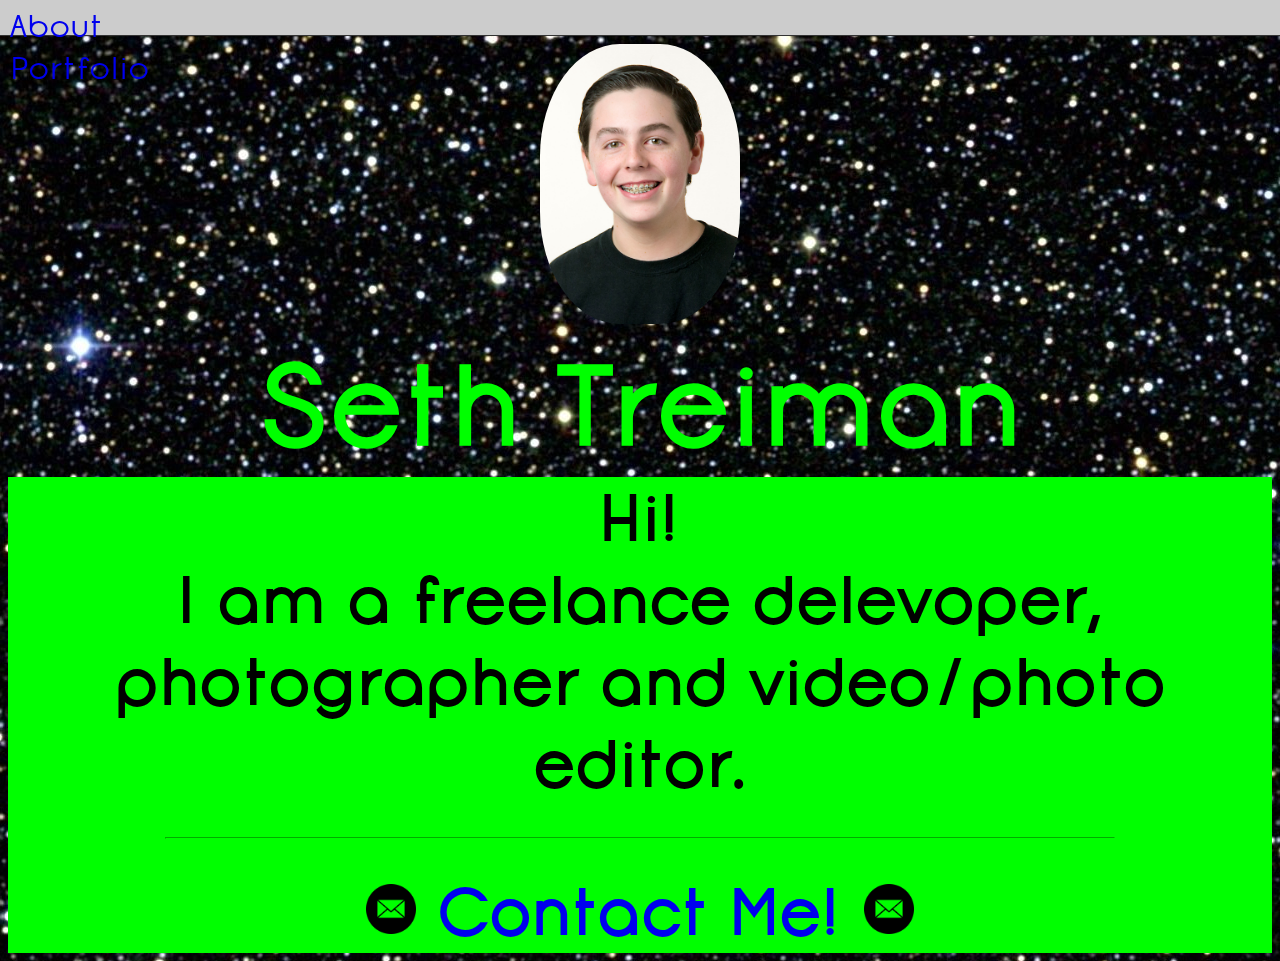
==== index.html @ d7cacbf1 "idek" ====
<body>


  <Title>Seth Treiman </Title>
   <head>
 <link rel="stylesheet" type="text/css" href="style.css">
   </head>
<div class="selector">
  <a href="tabs/About/body.html">About</a>
  &emsp; &emsp;&emsp;&emsp;&emsp;&emsp;&emsp;&emsp;&emsp;&emsp;&emsp;&emsp;&emsp;&emsp;&emsp;&emsp;&emsp;&emsp;&nbsp;&emsp;&emsp;&emsp;&emsp;&emsp;&emsp;&emsp;&emsp;&emsp;&emsp;&emsp;&emsp;&emsp;&emsp;&ensp;&ensp;&ensp;&ensp;&ensp;&ensp;&ensp;&ensp;
      <a href="tabs/Portfolio/index.html">Portfolio</a>



</div>


<br>
</br>
      <img id="propic" src="resources/me.JPG">
<h1> Seth Treiman </h1>

 <p1> <div class="boxed"> Hi! <br> I am a freelance delevoper, photographer and video/photo editor. </p1>

<!--
<a href="https://goo.gl/z1agGy" target="_blank">
      <img src="resources/instagram.png" alt="Instagram" style="width:200px;height:200px;border:0">

<a href="https://goo.gl/Dmdn8X" target="_blank">
      <img src="resources/twitter.png" alt="Twitter" style="width:200px;height:200px;border:0"> </a>

<img id="sc" src="resources/snapcode.png" style="width:200px;height:200px;border:0">

<a href="https://goo.gl/J4RLiq" target="_blank">
      <img src="resources/youtube.png" alt="Youtube" style="width:200px;height:200px;border:0">  </a>

<a href="https://goo.gl/rFBRxg" target="_blank">
      <img src="resources/facebook.png" alt="Facebook" style="width:200px;height:200px;border:0">  </a>
-->

    <hr>
    <p2><a href="http://goo.gl/forms/no0Dqxy22S" target="_blank">
      <img id="contact" src="resources/email.png" alt="Contact" style="width:50px;height:50px;border:0">  </a>

<a href="http://goo.gl/forms/no0Dqxy22S">Contact Me!</a>

      <a href="http://goo.gl/forms/no0Dqxy22S" target="_blank">
      <img id="contact" src="resources/email.png" alt="Contact" style="width:50px;height:50px;border:0">  </a>    </p2>



 </div>




</body>
---- style.css ----
a {text-decoration: none;}

     @font-face {
    font-family: 'name'; /*a name to be used later*/
    src: url('resources/newfont.ttf'); /*URL to font*/
}









.selector
{

    position: fixed;
    font-family: 'name';
    font-size: 200%;
    width: 100%;
    height: 25px;
    top: 0;
    left: 0;
    padding: 5px 10px; /* some styling, please note overall height of the object will be 35px due to 5px padding on top/bottom. */
    background: #ccc; /* some styling */
    border-bottom: 1px solid #333; /* some styling */
}


       .boxed {
         background-color: #00FF00;
         margin-left: auto;
         margin-right: auto;
         font-family: 'name';
        }



h1 {
     margin-top:.1em;
     margin-bottom:0em;
     color: #00FF00;
      font-family: 'name';
       text-align: center;
        font-size: 700%;
       font-weight: bold;

}

body {

     background-image: url("resources/stars-06.jpg");

}

p1
{
      margin-top:0em;
     text-align: center;
     font-family: 'name';
     font-size: 400%;
     font-weight: bold;
     color: black;
}
p2 {

    text-align:center;
     font-family: 'name';
     font-size: 100%;
     font-weight: bold;
     color: black;

}

#propic{
      margin-bottom:0em;
      display: block;
    margin-left: auto;
    margin-right: auto;
        width: 200px;
    border-radius: 40%;
}

#contact{
    margin-left: auto;
    margin-right: auto;
    width: 6em
}

hr {
  border-color: #00ff00;
  width: 75%;
  size: 10;

}
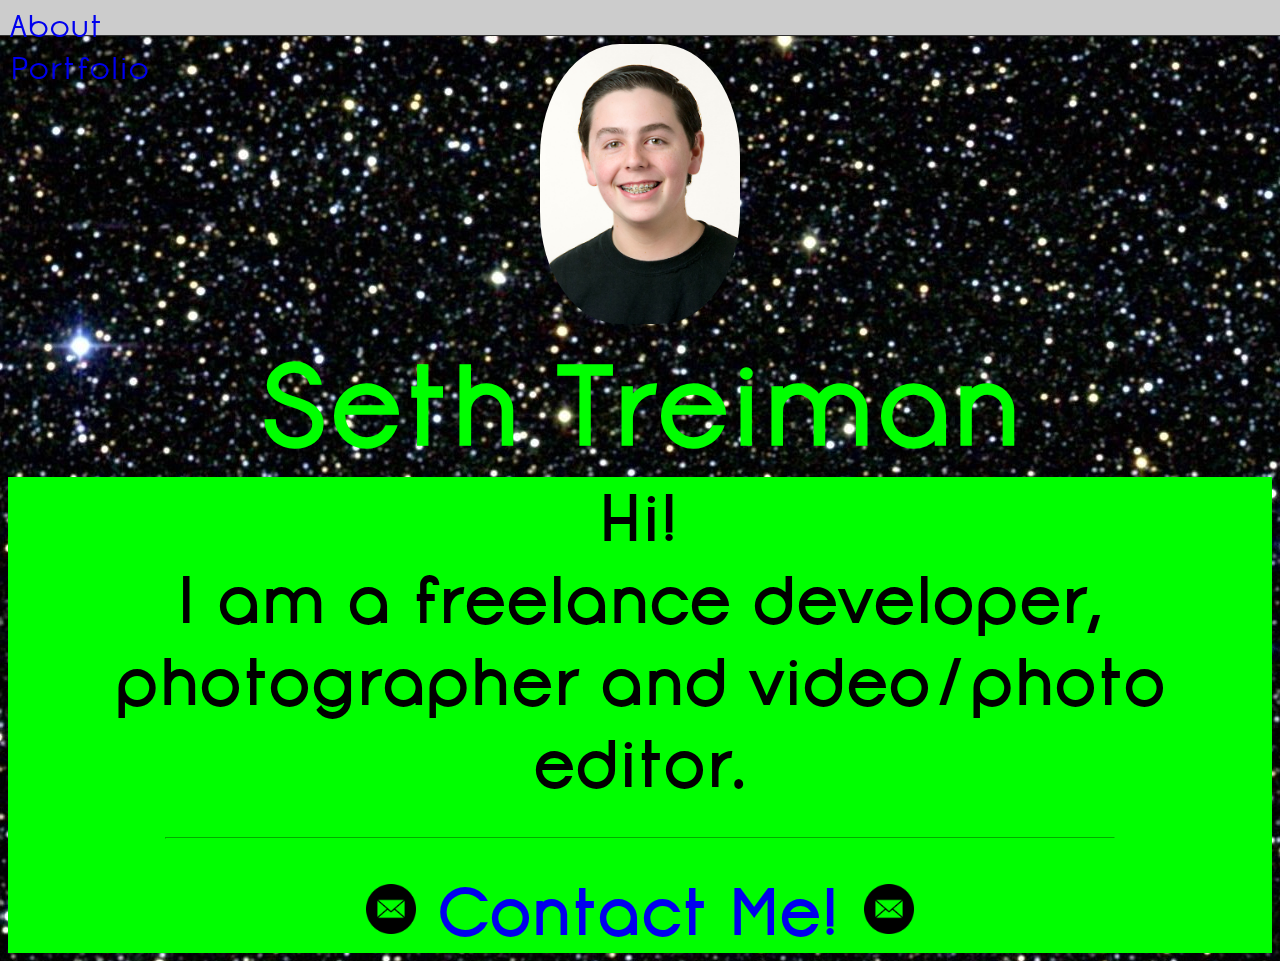
==== commit 9b1180c8: "thanks michael" ====
--- a/index.html
+++ b/index.html
@@ -6,9 +6,11 @@
  <link rel="stylesheet" type="text/css" href="style.css">
    </head>
 <div class="selector">
+
   <a href="tabs/About/body.html">About</a>
   &emsp; &emsp;&emsp;&emsp;&emsp;&emsp;&emsp;&emsp;&emsp;&emsp;&emsp;&emsp;&emsp;&emsp;&emsp;&emsp;&emsp;&emsp;&nbsp;&emsp;&emsp;&emsp;&emsp;&emsp;&emsp;&emsp;&emsp;&emsp;&emsp;&emsp;&emsp;&emsp;&emsp;&ensp;&ensp;&ensp;&ensp;&ensp;&ensp;&ensp;&ensp;
       <a href="tabs/Portfolio/index.html">Portfolio</a>
+
 
 
 
@@ -20,7 +22,7 @@
       <img id="propic" src="resources/me.JPG">
 <h1> Seth Treiman </h1>
 
- <p1> <div class="boxed"> Hi! <br> I am a freelance delevoper, photographer and video/photo editor. </p1>
+ <p1> <div class="boxed"> Hi! <br> I am a freelance developer, photographer and video/photo editor. </p1>
 
 <!--
 <a href="https://goo.gl/z1agGy" target="_blank">
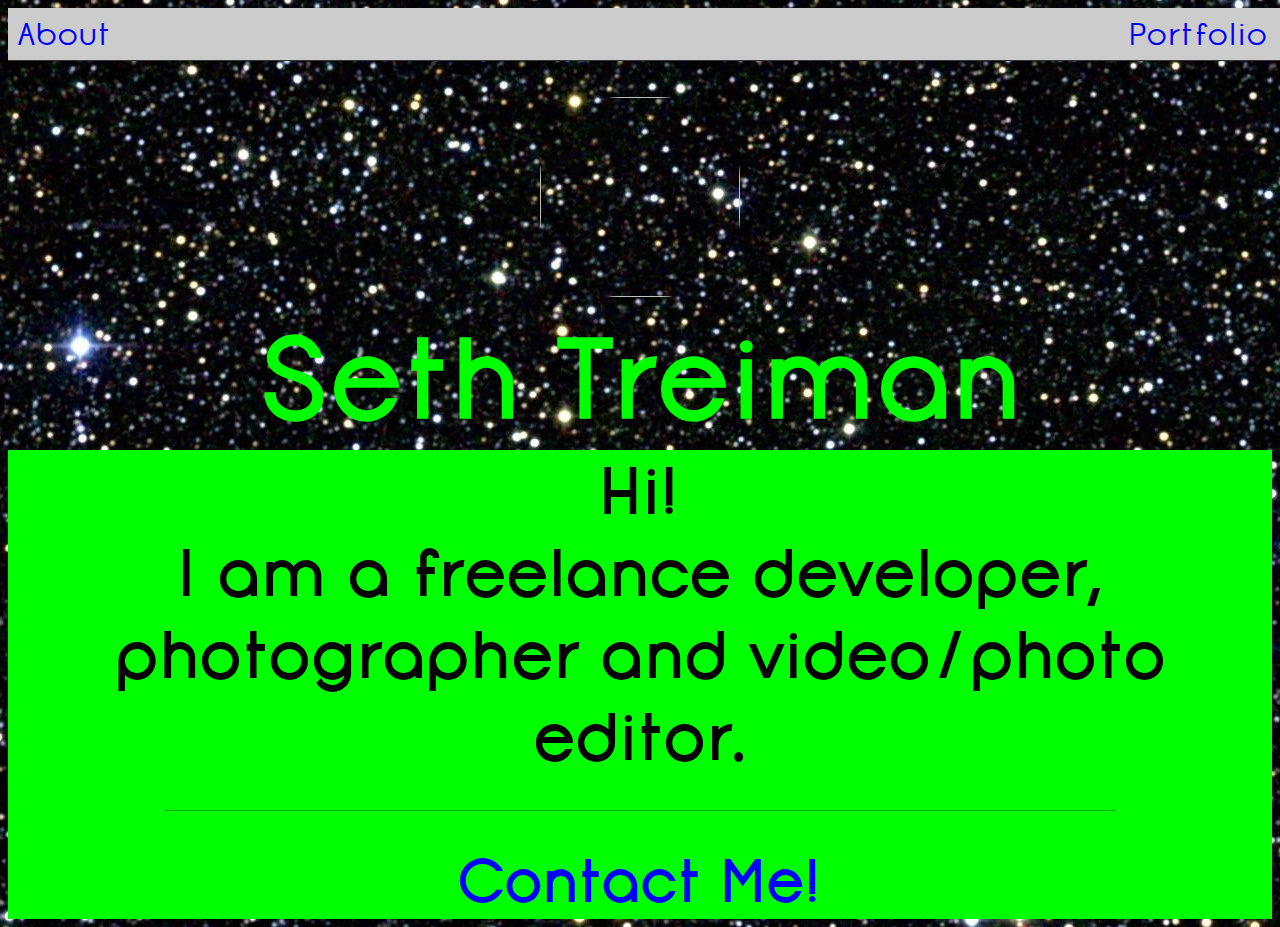
==== commit 90fa9494: "finished about and home page. Fixed the header issue! Also I set up the files for the portfolio page" ====
--- a/index.html
+++ b/index.html
@@ -7,9 +7,13 @@
    </head>
 <div class="selector">
 
-  <a href="tabs/About/body.html">About</a>
-  &emsp; &emsp;&emsp;&emsp;&emsp;&emsp;&emsp;&emsp;&emsp;&emsp;&emsp;&emsp;&emsp;&emsp;&emsp;&emsp;&emsp;&emsp;&nbsp;&emsp;&emsp;&emsp;&emsp;&emsp;&emsp;&emsp;&emsp;&emsp;&emsp;&emsp;&emsp;&emsp;&emsp;&ensp;&ensp;&ensp;&ensp;&ensp;&ensp;&ensp;&ensp;
-      <a href="tabs/Portfolio/index.html">Portfolio</a>
+
+      <a style="text-decoration:none; color:blue;" href="tabs/About/index.html">About</a>
+
+
+
+
+      <a style="text-decoration:none; color:blue; float:right; margin-right:15px;" href="tabs/Portfolio/index.html">Portfolio</a>
 
 
 
@@ -41,13 +45,11 @@
 -->
 
     <hr>
-    <p2><a href="http://goo.gl/forms/no0Dqxy22S" target="_blank">
-      <img id="contact" src="resources/email.png" alt="Contact" style="width:50px;height:50px;border:0">  </a>
+    <p2>
 
-<a href="http://goo.gl/forms/no0Dqxy22S">Contact Me!</a>
+<a style="text-decoration:none; color:blue; font-size:90%;" href="http://goo.gl/forms/no0Dqxy22S">Contact Me!</a>
 
-      <a href="http://goo.gl/forms/no0Dqxy22S" target="_blank">
-      <img id="contact" src="resources/email.png" alt="Contact" style="width:50px;height:50px;border:0">  </a>    </p2>
+   </p2>
 
 
 
--- a/style.css
+++ b/style.css
@@ -1,4 +1,5 @@
    a {text-decoration: none;}
+
 
      @font-face {
     font-family: 'name'; /*a name to be used later*/
@@ -8,15 +9,18 @@
 
 
 
-
+a:visited
+{
+color: blue;
+}
 
 
 
 
 .selector
 {
-
-    position: fixed;
+    display:table;
+    position: top;
     font-family: 'name';
     font-size: 200%;
     width: 100%;
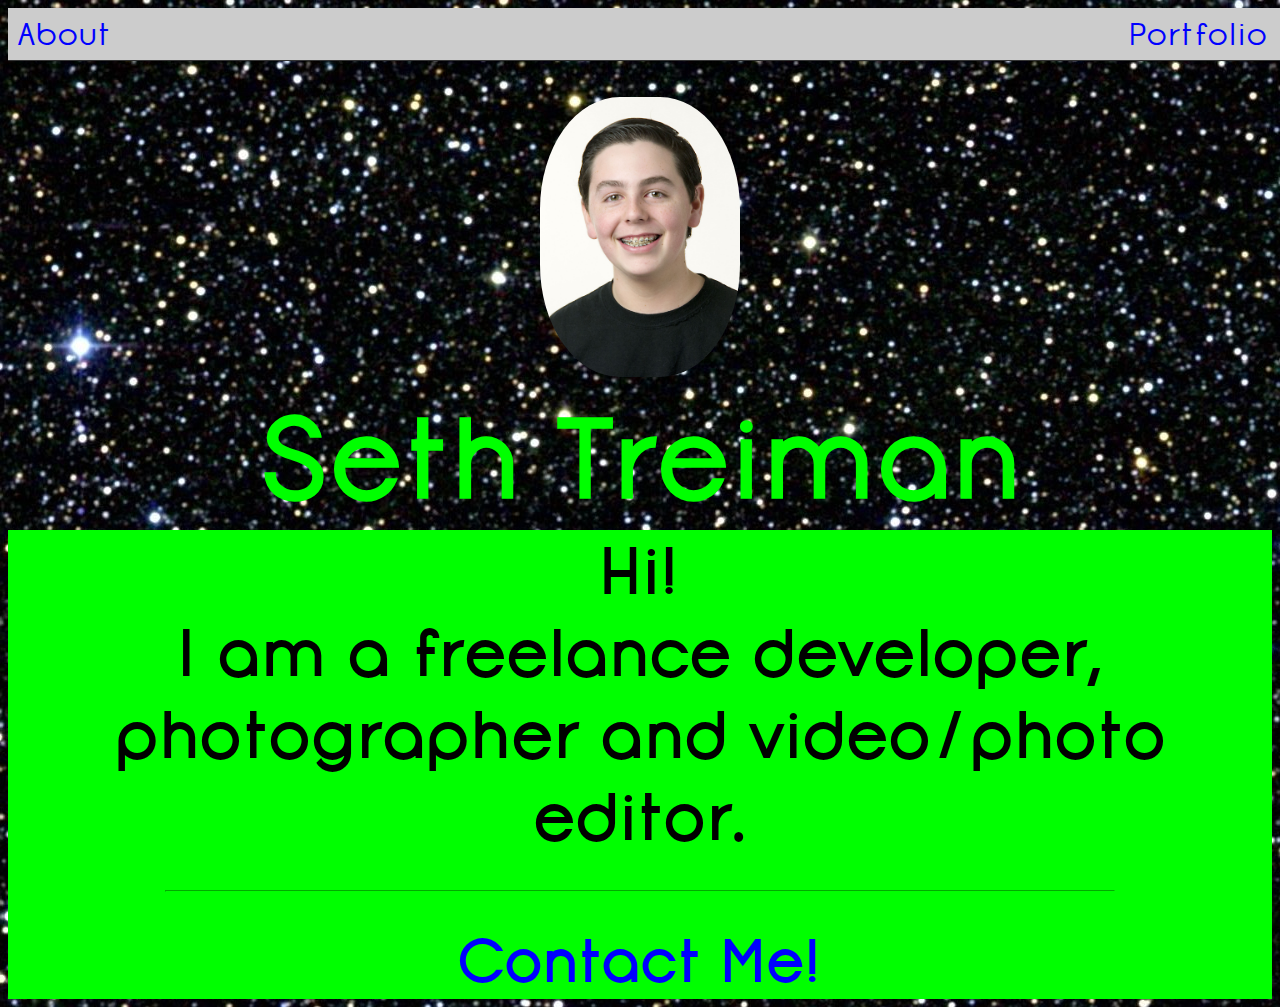
==== commit 779ba9a8: "fixes picture" ====
--- a/index.html
+++ b/index.html
@@ -23,7 +23,7 @@
 
 <br>
 </br>
-      <img id="propic" src="resources/me.JPG">
+      <img id="propic" src="resources/propic.jpg">
 <h1> Seth Treiman </h1>
 
  <p1> <div class="boxed"> Hi! <br> I am a freelance developer, photographer and video/photo editor. </p1>
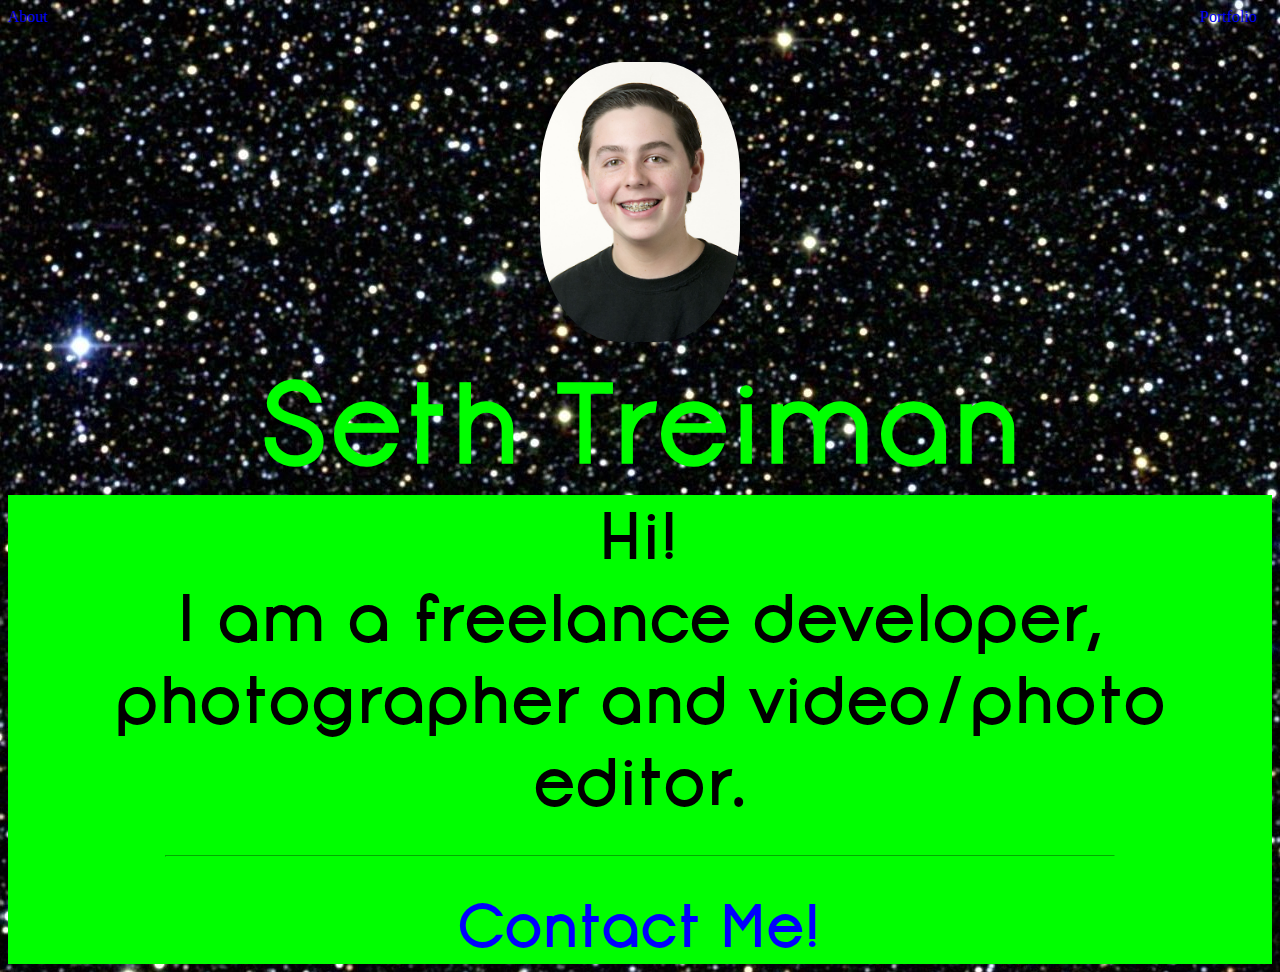
==== commit 7381a42c: "let's try something" ====
--- a/index.html
+++ b/index.html
@@ -8,12 +8,9 @@
 <div class="selector">
 
 
-      <a style="text-decoration:none; color:blue;" href="tabs/About/index.html">About</a>
+      <a href="tabs/About/index.html">About</a>
 
-
-
-
-      <a style="text-decoration:none; color:blue; float:right; margin-right:15px;" href="tabs/Portfolio/index.html">Portfolio</a>
+      <a style=" float:right; margin-right:15px;" href="tabs/Portfolio/index.html">Portfolio</a>
 
 
 
--- a/style.css
+++ b/style.css
@@ -17,20 +17,6 @@
 
 
 
-.selector
-{
-    display:table;
-    position: top;
-    font-family: 'name';
-    font-size: 200%;
-    width: 100%;
-    height: 25px;
-    top: 0;
-    left: 0;
-    padding: 5px 10px; /* some styling, please note overall height of the object will be 35px due to 5px padding on top/bottom. */
-    background: #ccc; /* some styling */
-    border-bottom: 1px solid #333; /* some styling */
-}
 
 
        .boxed {
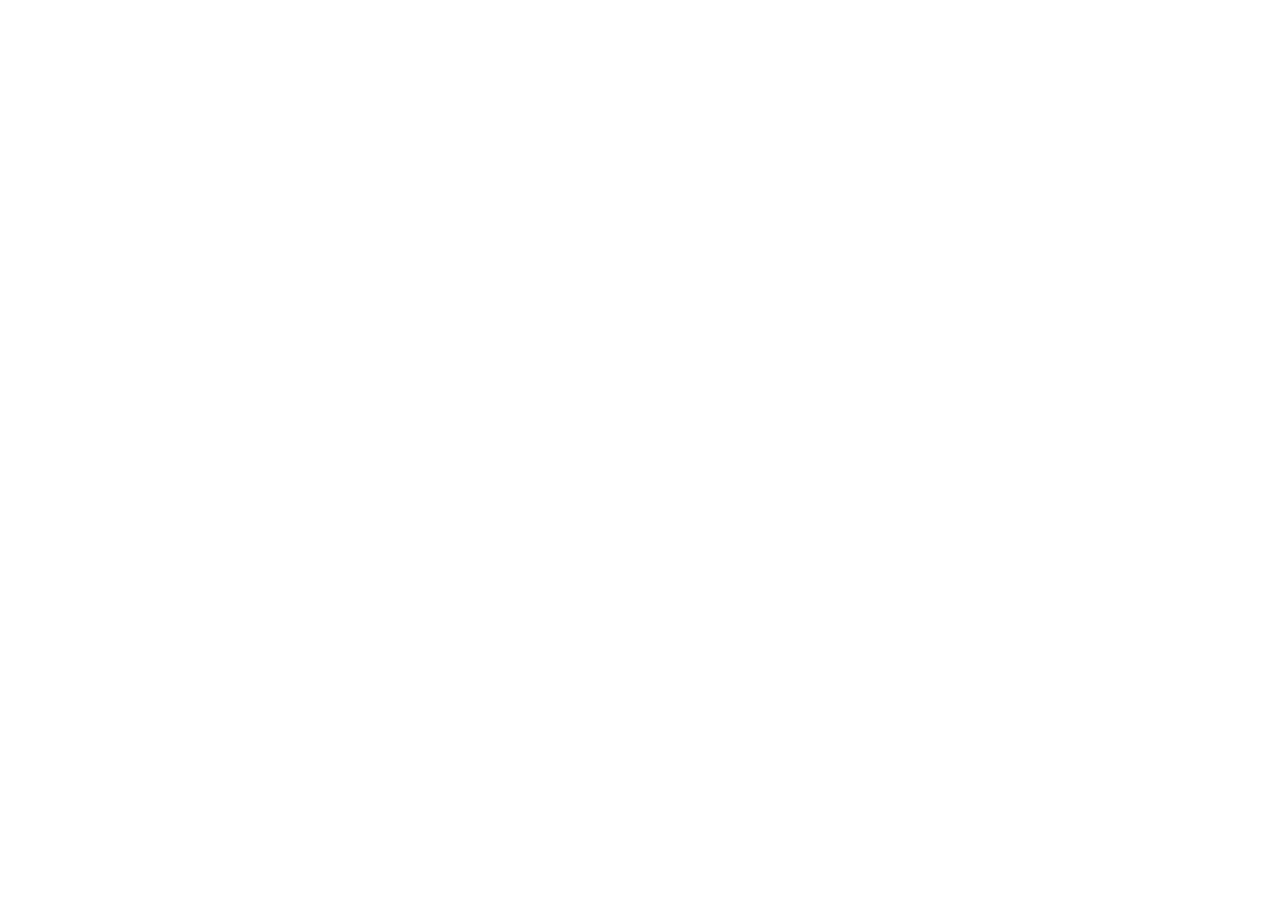
==== commit 41baff3b: "Temporarily disable site and redirect to treitunes" ====
--- a/index.html
+++ b/index.html
@@ -1,10 +1,19 @@
+<body>
+  <head>
+    <meta http-equiv="refresh" content="0; URL='https://sethtrei.github.io/treitunes/'" />
+  </head>
+</body>
+
+<!--
 <body>
 
 
   <Title>Seth Treiman </Title>
    <head>
+     <meta http-equiv="refresh" content="0; URL='https://sethtrei.github.io/treitunes/'" />
  <link rel="stylesheet" type="text/css" href="style.css">
    </head>
+
 <div class="selector">
 
 
@@ -39,7 +48,7 @@
 
 <a href="https://goo.gl/rFBRxg" target="_blank">
       <img src="resources/facebook.png" alt="Facebook" style="width:200px;height:200px;border:0">  </a>
--->
+--!>
 
     <hr>
     <p2>
@@ -56,3 +65,4 @@
 
 
 </body>
+--!>
--- a/style.css
+++ b/style.css
@@ -16,7 +16,22 @@
 
 
 
+.selector
+{
 
+      position: fixed;
+      font-family: 'name';
+      font-size: 200%;
+      width: 100%;
+      height: 05%;
+      top: 0;
+      left: 0;
+      bottom: 105%;
+      padding: 5px 10px; /* some styling, please note overall height of the object will be 35px due to 5px padding on top/bottom. */
+      background: #ccc; /* some styling */
+      border-bottom: 1px solid #333; /* some styling */
+      text-align: left;
+}
 
 
        .boxed {
@@ -50,7 +65,7 @@
       margin-top:0em;
      text-align: center;
      font-family: 'name';
-     font-size: 400%;
+     font-size: 300%;
      font-weight: bold;
      color: black;
 }
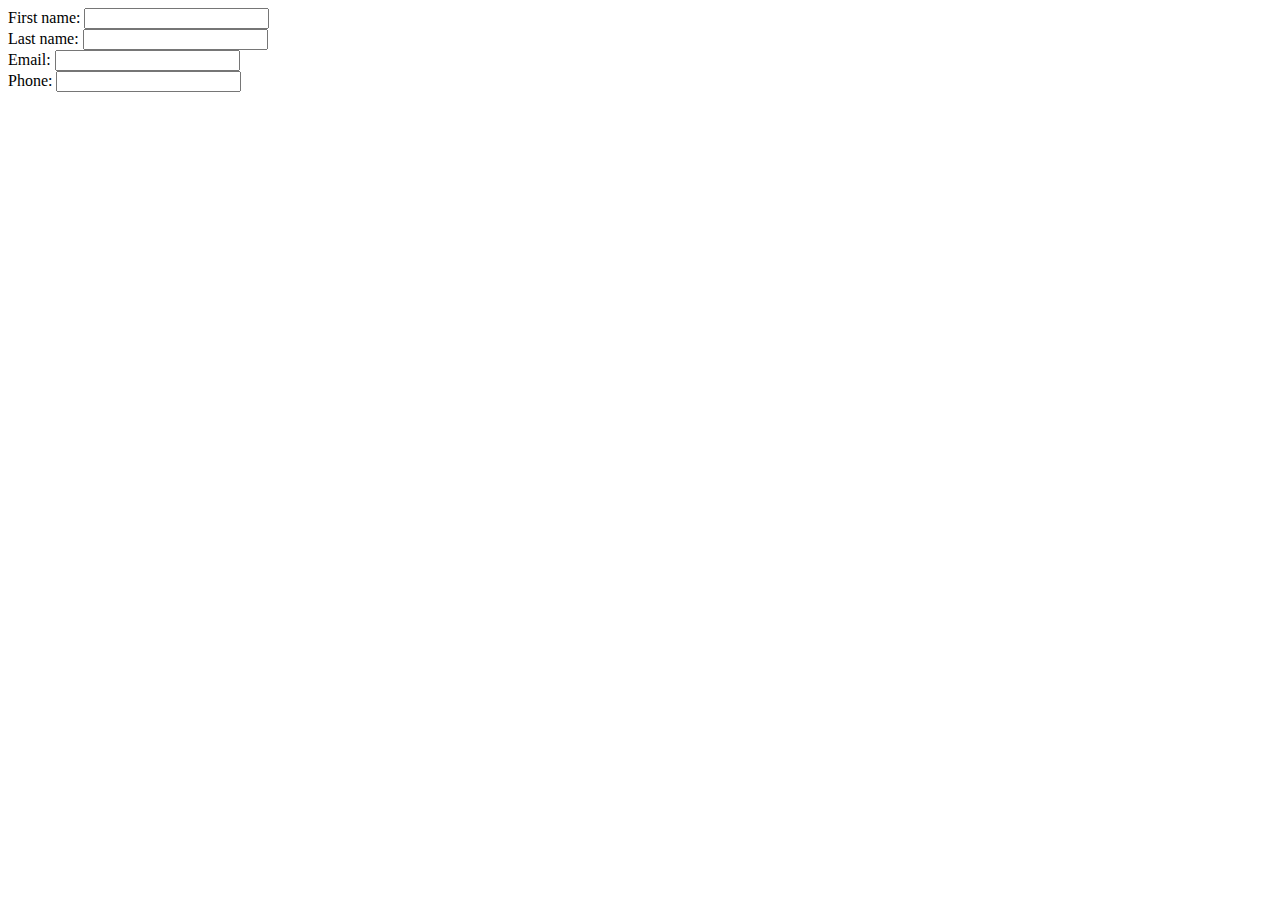
==== commit 2caaff91: "Update index" ====
--- a/index.html
+++ b/index.html
@@ -1,68 +1,17 @@
+<!DOCTYPE html PUBLIC "-//W3C//DTD HTML 4.01//EN" "http://www.w3.org/TR/html4/strict.dtd">
+<html>
+
+<head>
+  <meta http-equiv="Content-Type" content="text/html; charset=utf-8">
+</head>
+
 <body>
-  <head>
-    <meta http-equiv="refresh" content="0; URL='https://sethtrei.github.io/treitunes/'" />
-  </head>
+  <form name="d" id="form1">
+    First name: <input type="text" name="f" placeholder=""><br>
+    Last name: <input type="text" name="l" placeholder=""><br>
+    Email: <input name="email" id="e" placeholder=""> <br>
+    Phone: <input name="phone" id="p" placeholder=""> <br>
+  </form>
 </body>
 
-<!--
-<body>
-
-
-  <Title>Seth Treiman </Title>
-   <head>
-     <meta http-equiv="refresh" content="0; URL='https://sethtrei.github.io/treitunes/'" />
- <link rel="stylesheet" type="text/css" href="style.css">
-   </head>
-
-<div class="selector">
-
-
-      <a href="tabs/About/index.html">About</a>
-
-      <a style=" float:right; margin-right:15px;" href="tabs/Portfolio/index.html">Portfolio</a>
-
-
-
-
-</div>
-
-
-<br>
-</br>
-      <img id="propic" src="resources/propic.jpg">
-<h1> Seth Treiman </h1>
-
- <p1> <div class="boxed"> Hi! <br> I am a freelance developer, photographer and video/photo editor. </p1>
-
-<!--
-<a href="https://goo.gl/z1agGy" target="_blank">
-      <img src="resources/instagram.png" alt="Instagram" style="width:200px;height:200px;border:0">
-
-<a href="https://goo.gl/Dmdn8X" target="_blank">
-      <img src="resources/twitter.png" alt="Twitter" style="width:200px;height:200px;border:0"> </a>
-
-<img id="sc" src="resources/snapcode.png" style="width:200px;height:200px;border:0">
-
-<a href="https://goo.gl/J4RLiq" target="_blank">
-      <img src="resources/youtube.png" alt="Youtube" style="width:200px;height:200px;border:0">  </a>
-
-<a href="https://goo.gl/rFBRxg" target="_blank">
-      <img src="resources/facebook.png" alt="Facebook" style="width:200px;height:200px;border:0">  </a>
---!>
-
-    <hr>
-    <p2>
-
-<a style="text-decoration:none; color:blue; font-size:90%;" href="http://goo.gl/forms/no0Dqxy22S">Contact Me!</a>
-
-   </p2>
-
-
-
- </div>
-
-
-
-
-</body>
---!>
+</html>